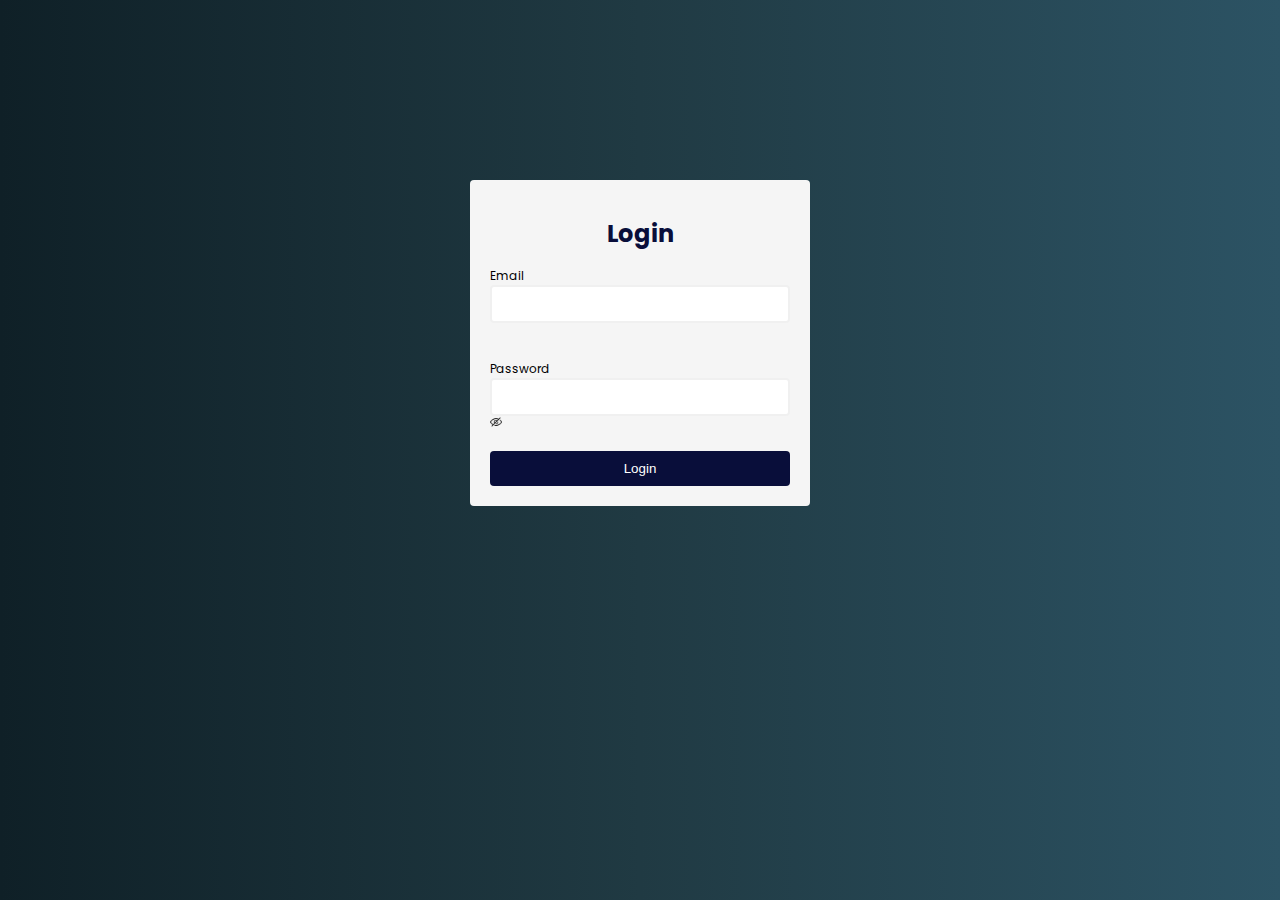
==== loginpage.html @ 3f7f27fc "first commit" ====
<html lang="en">
<head>
    <meta charset="UTF-8">
    <meta http-equiv="X-UA-Compatible" content="IE=edge">
    <meta name="viewport" content="width=device-width, initial-scale=1.0">
    <title>Login Page</title>
    <link rel="preconnect" href="https://fonts.googleapis.com">
    <link rel="preconnect" href="https://fonts.gstatic.com" crossorigin>
    <link href="https://fonts.googleapis.com/css2?family=Poppins:wght@400;700&display=swap" rel="stylesheet">
    <link rel="stylesheet" href="style.css">
    
    <!-- <script defer src="login.js"></script> -->
</head>
<body>
    <div class="container">
        <form id="form" action="/">
            <h1>Login</h1>
            <!-- <div class="input-control">
                <label for="username">Username</label>
                <input id="username" name="username" type="text" >
                <div class="error"></div>
            </div> -->
            <div class="input-control">
                <label for="email">Email</label>
                <input id="email" name="email" type="text">
                <div class="error"></div>
                <p></p>
            </div>
            <div class="input-control">
                <label for="password">Password</label>
                <input id="password"name="password" type="password">
                <img src="./image/hide.png" alt="hide-eye" id ='passone' onclick="pass()">

                <div class="error"></div>
            </div>
            <!-- <div class="input-control">
                <label for="password2">Password again</label>
                <input id="password2"name="password2" type="password">
                <img src="./image/hide.png" alt="hide-eye" id ='passtwo'>
                <div class="error"></div>
            </div> -->
            <button type="submit" id="log-in">Login</button>
        </form>

    </div>
    <script src="login.js"></script>
</body>
</html>
---- style.css ----
body {
    background: linear-gradient(to right, #0f2027, #203a43, #2c5364);
    font-family: 'Poppins', sans-serif;
}

#form {
    width: 300px;
    margin: 20vh auto 0 auto;
    padding: 20px;
    background-color: whitesmoke;
    border-radius: 4px;
    font-size: 12px;
}

#form h1 {
    color: rgb(9, 14, 58);
    text-align: center;
}

#form button {
    padding: 10px;
    margin-top: 10px;
    width: 100%;
    color: white;
    background-color: rgb(9, 14, 58);
    border: none;
    border-radius: 4px;
}

.input-control {
    display: flex;
    flex-direction: column;
}

.input-control input {
    border: 2px solid #f0f0f0;
	border-radius: 4px;
	display: block;
	font-size: 12px;
	padding: 10px;
	width: 100%;
}

.input-control input:focus {
    outline: 0;
}

.input-control.success input {
    border-color: #09c372;
}

.input-control.error input {
    border-color: #ff3860;
}

.input-control .error {
    color: #ff3860;
    font-size: 9px;
    height: 13px;
}
#click{
    width: 10px;
    height: 10px;
    background-color: #0f2027;
}
/* #password{
    position: relative;
} */
#passone{
    /* position: relative; */
    width: 12px;
    height: 12px;
    right: 600px;
    top: 10px;
}
#passtwo{
    width: 12px;
    height: 12px;
    right: 600px;
    top: 10px;   
}
#form button:hover{
    background-color: #38b918;
}
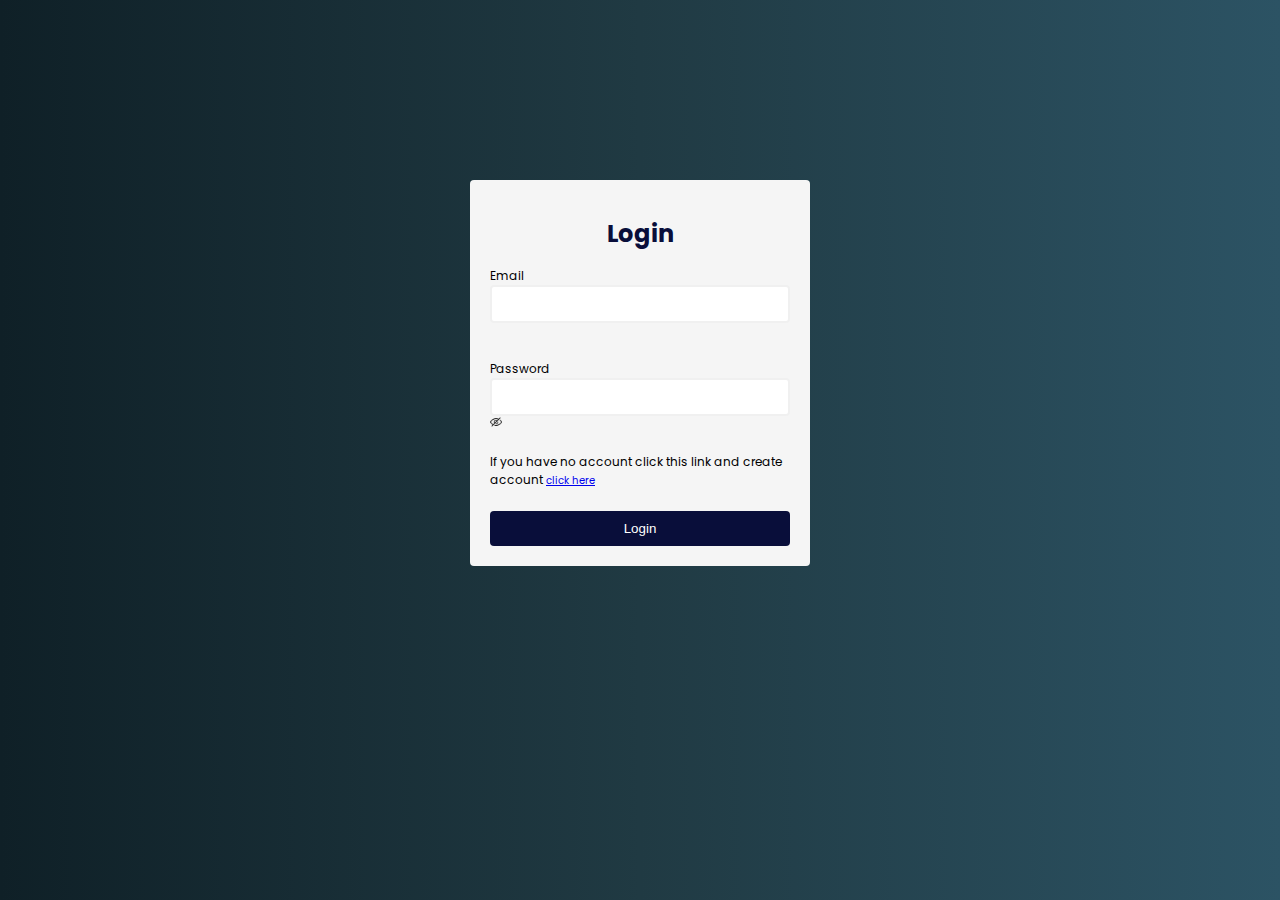
==== commit cdd99580: "add signup page link in login page" ====
--- a/loginpage.html
+++ b/loginpage.html
@@ -32,15 +32,13 @@
                 <img src="./image/hide.png" alt="hide-eye" id ='passone' onclick="pass()">
 
                 <div class="error"></div>
+
             </div>
-            <!-- <div class="input-control">
-                <label for="password2">Password again</label>
-                <input id="password2"name="password2" type="password">
-                <img src="./image/hide.png" alt="hide-eye" id ='passtwo'>
-                <div class="error"></div>
-            </div> -->
+            <div><p>If you have no account click this link and create account <small><a href="./index.html">click here</a></small></p></div>
+
             <button type="submit" id="log-in">Login</button>
         </form>
+
 
     </div>
     <script src="login.js"></script>
